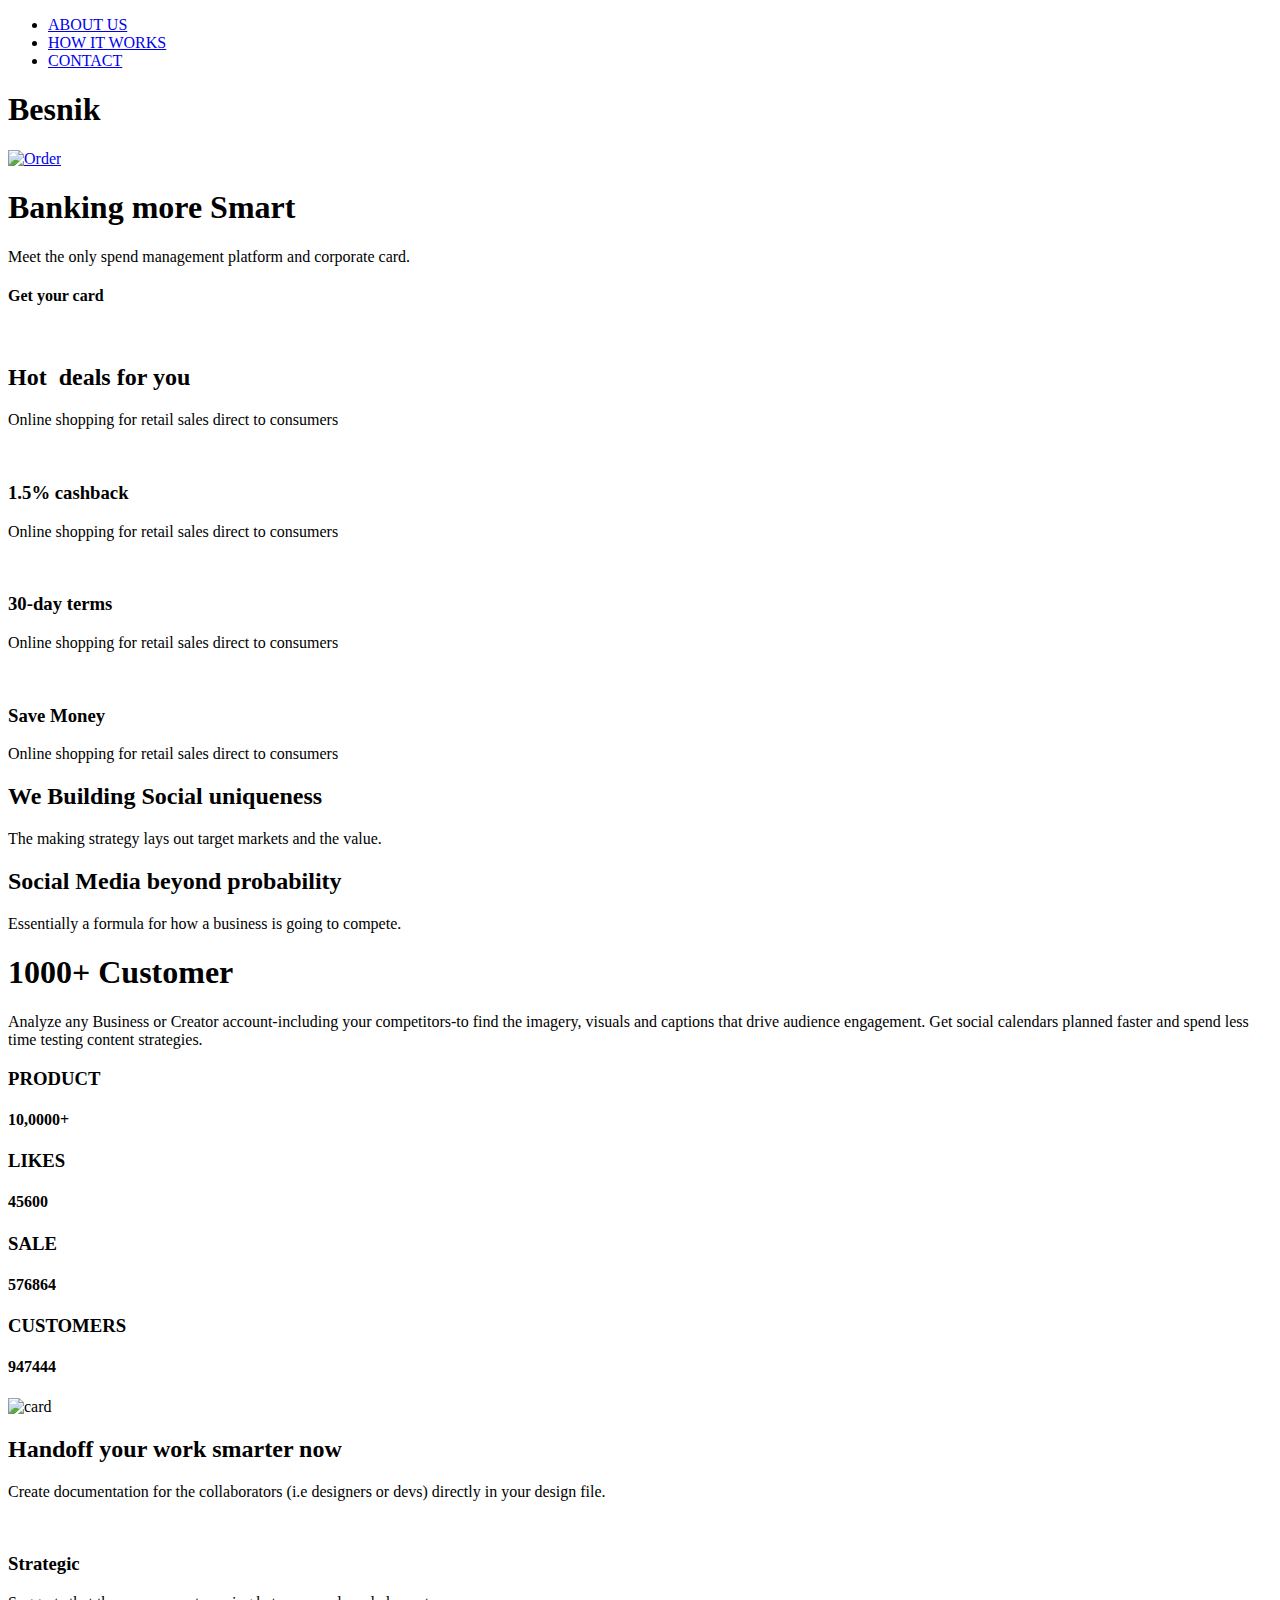
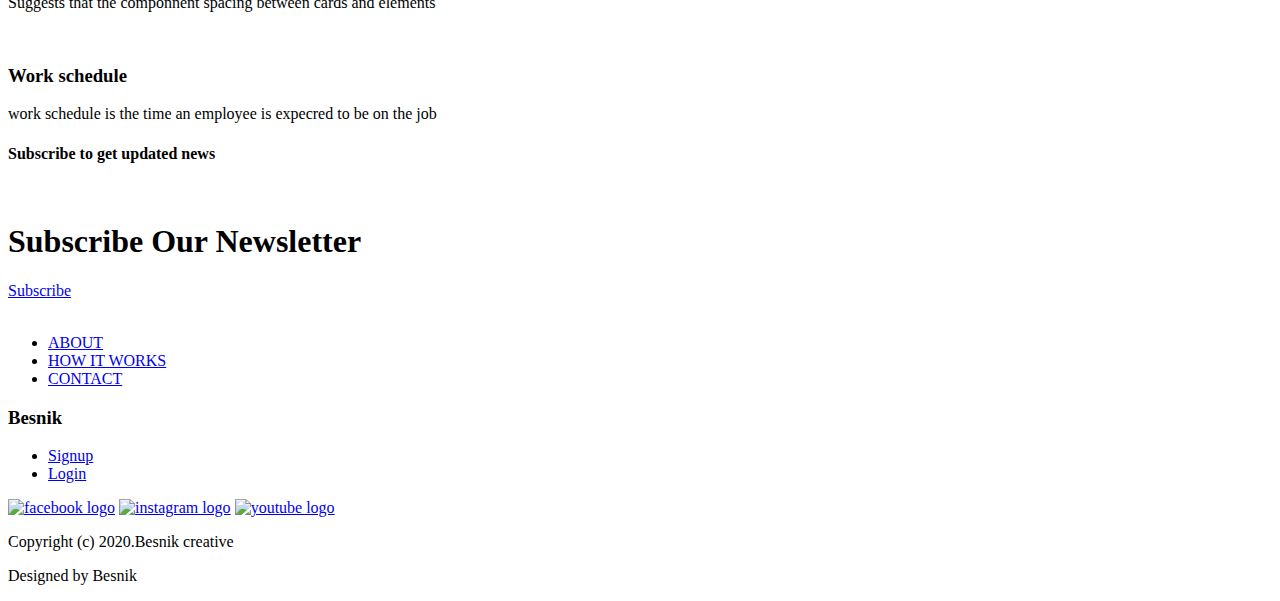
==== index.html @ 65f0827d "Updated ABOUT to ABOUT US" ====
<!DOCTYPE html>
<html lang="en">
<head>
    <meta charset="UTF-8">
    <meta http-equiv="X-UA-Compatible" content="IE=edge">
    <meta name="viewport" content="width=device-width, initial-scale=1.0">
    <title>Smart Banking Landing Page</title>
    <link rel="stylesheet" href="./style.css">
</head>
<body>
    <header>
        <nav>
            <ul>
                <li><a href="#">ABOUT US</a></li>
                <li><a href="#">HOW IT WORKS</a></li>
                <li><a href="#">CONTACT</a></li>
            </ul>
            <div class="logo">
                <h1>
                    Besnik
                </h1>
            </div>
            <div class="shop">
                <a href="#"><img src="./nav.png" alt="Order"></a>
            </div>
        </nav>
        <article>
            <div class="para-1">
                <h1>
                    Banking 
                    <span>
                        more
                    </span>
                    Smart
                </h1>
                <p>
                    Meet the only spend management 
                    platform and corporate card.
                </p>
                <div>
                    <a href="#">
                        <div class="g-arrow">
                        
                            <div>
                
                                <div class="g-line">
                                
                                </div>
                                <div class="angle">
                                
                                </div>
                            </div>
                        </div>  
                    </a>
                    <h4>
                        Get your card 
                    </h4>
                </div>
            </div>
            <div class="image-1">
                <img src="./header card.png" alt="">
            </div>
        </article>
        <div class="foot">
            <div class="foot-1">
                <h2>
                    Hot <span>
                        <img src="./fire (1) 1.png" alt="">
                    </span>
                    deals for you 
                </h2>
                <p>
                    Online shopping for retail sales direct to consumers
                </p>
            </div>
            <div class="foot-2">
                <div>
                    <img src="./image 528.png" alt="">
                </div>
                <h3>
                    1.5% cashback 
                </h3>
                <p>
                    Online shopping for retail sales direct to consumers
                </p>
            </div>
            <div class="foot-2">
                <div>
                    <img src="./image 528.png" alt="">
                </div>
                <h3>
                    30-day terms  
                </h3>
                <p>
                    Online shopping for retail sales direct to consumers
                </p>
            </div><div class="foot-2">
                <div>
                    <img src="./image 528.png" alt="">
                </div>
                <h3>
                    Save Money
                </h3>
                <p>
                    Online shopping for retail sales direct to consumers
                </p>
            </div>
        </div>
    </header>
    <section id="one">
        <div class="circle">
            <div class="circle-1">
    
            </div>
            <div class="cir-2">
    
            </div>
        </div>
        <article>
            <div id="left">
                <h2>
                    We Building Social uniqueness 
                </h2>
                <p>
                    The making strategy lays out target markets and the value. 
                </p>
            </div>
            <div id="right">
                <h2>
                    Social Media beyond probability
                </h2>
                <p>
                    Essentially a formula for how a business is going to compete. 
                </p>
            </div>
        </article>
    </section>
    <section id="two">
        <div id="head">
            <h1>
                1000+ Customer 
            </h1>
            <p>
                Analyze any Business or Creator account-including your 
                competitors-to find the imagery, visuals and captions that 
                drive audience engagement. Get social calendars planned faster 
                and spend less time testing content strategies.
            </p>
        </div>
        <div id="table">
            <div>
                <h3>
                    PRODUCT 
                </h3>
                <h4>
                    10,0000+
                </h4>
            </div>
            <div>
                <h3>
                    LIKES 
                </h3>
                <h4>
                    45600
                </h4>
            </div>
            <div>
                <h3>
                    SALE 
                </h3>
                <h4>
                    576864
                </h4>
            </div>
            <div>
                <h3>
                    CUSTOMERS
                </h3>
                <h4>
                    947444
                </h4>
            </div>
        </div>     
    </section>
    <section id="three">
        <article>
            <div id="card">
                <img src="./card (2).png" alt="card">
            </div>
            <div id="par-3">
                <h2>
                    Handoff your work smarter now
                </h2>
                <p>
                    Create documentation for the collaborators (i.e designers or devs) directly in your design file.
                </p>
                <div id="low-3">
                    <div>
                        <div id="p-img">
                            <img src="./Group 4153.png" alt="">
                        </div>
                        <div>
                            <h3>
                                Strategic 
                            </h3>
                            <p>
                                Suggests that the componnent spacing between cards and elements
                            </p>
                        </div>                        
                    </div>
                    <div>
                        <div id="p-img">
                            <img src="./Group 4170.png" alt="">
                        </div>
                        <div>
                            <h3>
                                Work schedule 
                            </h3>
                            <p>
                                work schedule is the time an employee is expecred to be on the job
                            </p>
                        </div>
                    </div>
                </div>
            </div>
        </article>
    </section>
    <section id="four">
        <article>
            <div id="par-4">
                <div id="left-p">
                    <h4>
                        Subscribe to get updated news
                    </h4>
                    <img src="./play text.png" alt="">
                </div>
                <div id="border">

                </div>
                <div id="right-p">
                    <h1>
                        Subscribe Our Newsletter
                    </h1>
                    <div id="button">
                        <a href="#">
                            Subscribe
                        </a>
                    </div>
                </div>
            </div>
        </article>
        <div id="img-4">
            <img src="./Atm-2.png" alt="">
        </div>
    </section>
    <footer>
        <article>
            <div id="left">
                <ul>
                    <li><a href="#">ABOUT</a></li>
                    <li><a href="#">HOW IT WORKS</a></li>
                    <li><a href="#">CONTACT</a></li>
                </ul>
            </div>
            <div id="center">
                <h3>
                    Besnik
                </h3>
            </div>
            <div id="right">
                <ul>
                  <li><a href="#">Signup</a></li>
                  <li><a href="#">Login</a></li>
                </ul>
                <a href="#"><img src="./facebook.webp" alt="facebook logo"></a>
                <a href="#"><img src="./instagram.webp" alt="instagram logo"></a>
                <a href="#"><img src="./youtube.webp" alt="youtube logo"></a>
            </div>
        </article>
        <div id="foot">
            <p>
                Copyright (c) 2020.Besnik creative
            </p>
            <div>

            </div>
            <p>
                Designed by Besnik
            </p>
        </div>
    </footer>
</body>
</html>
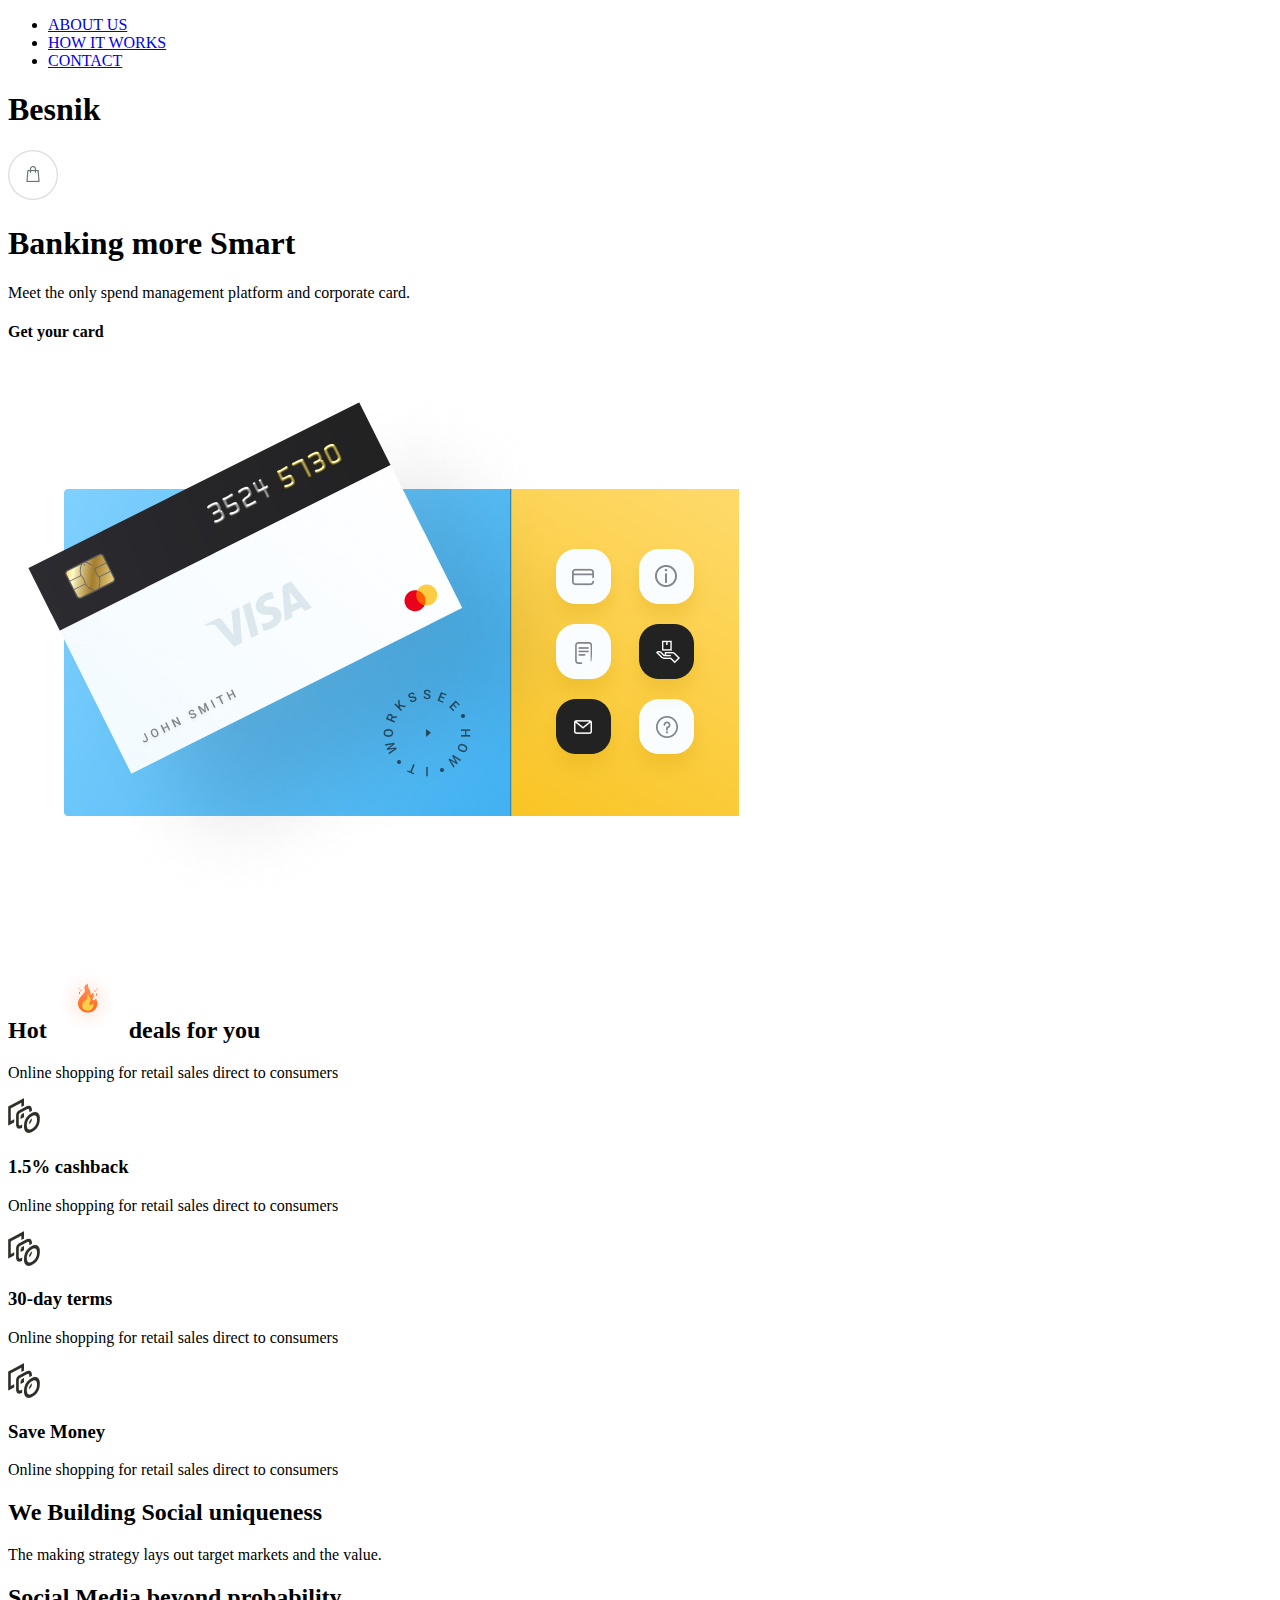
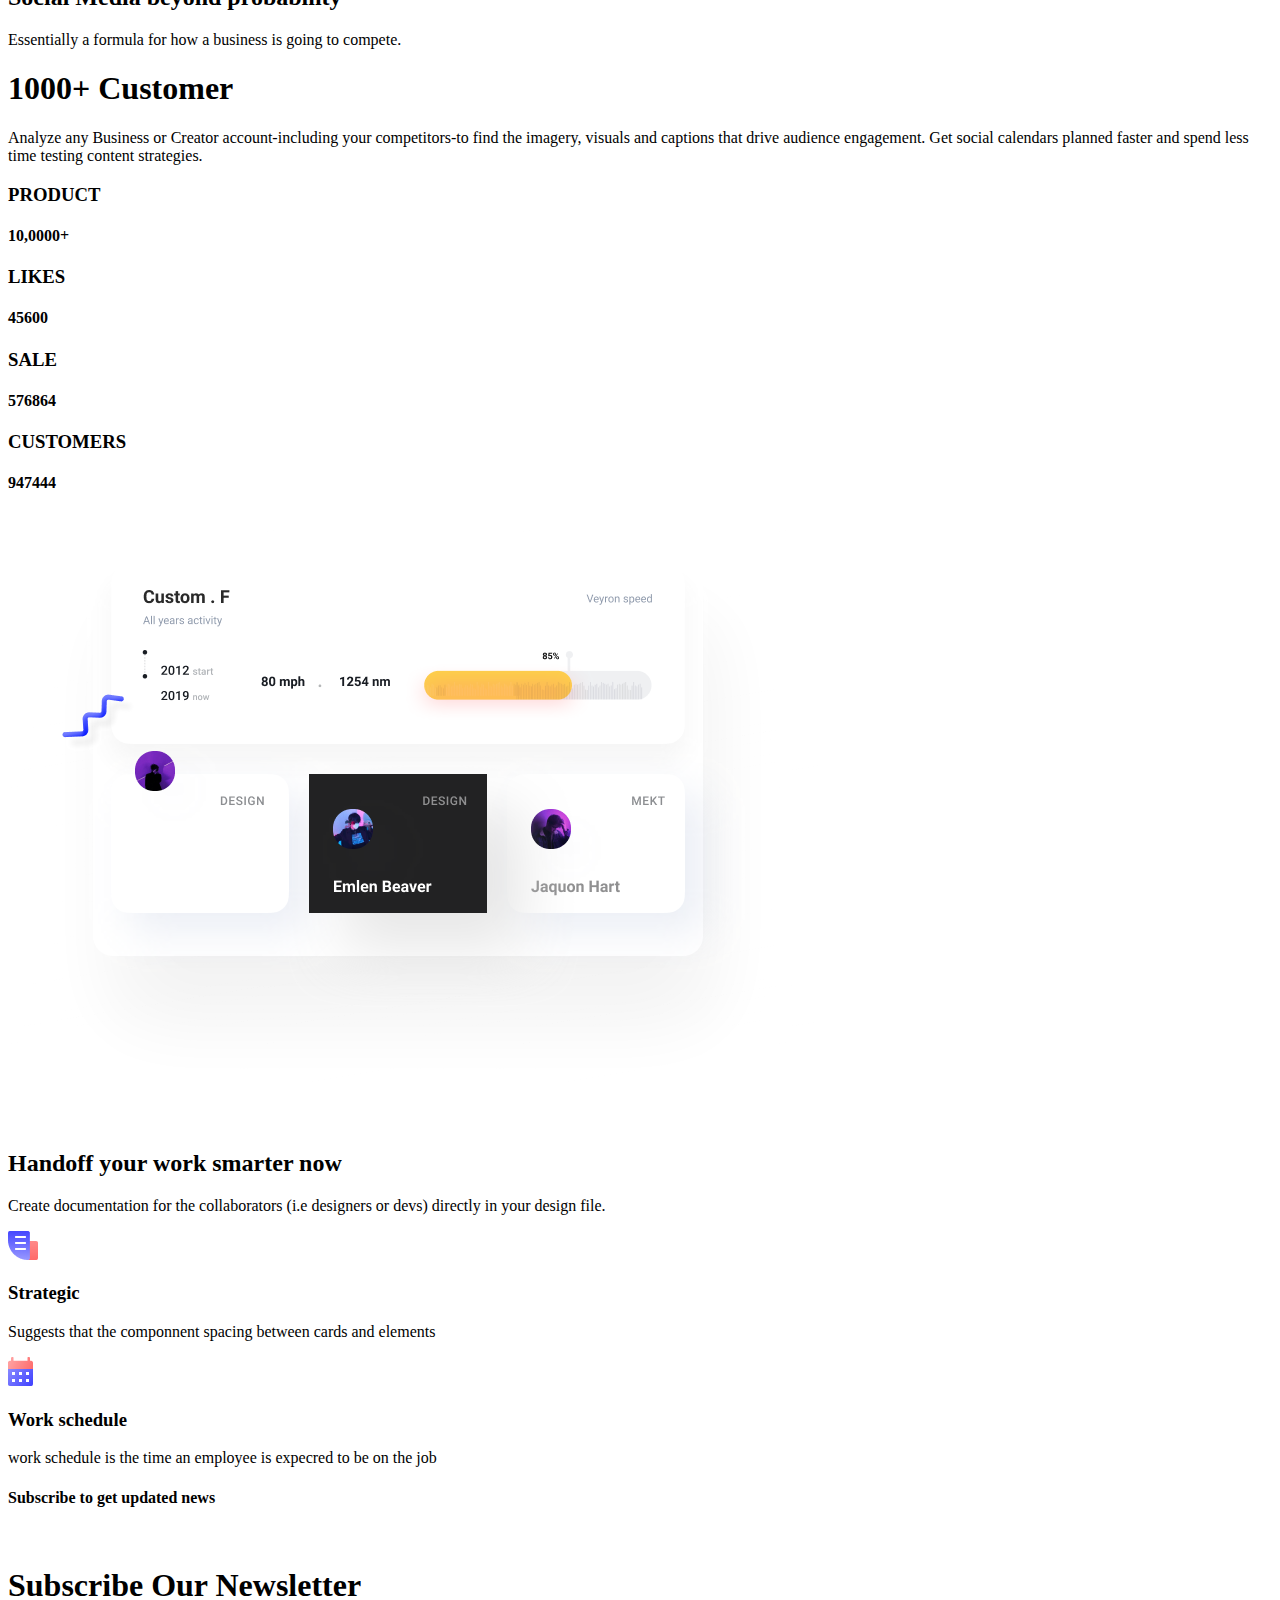
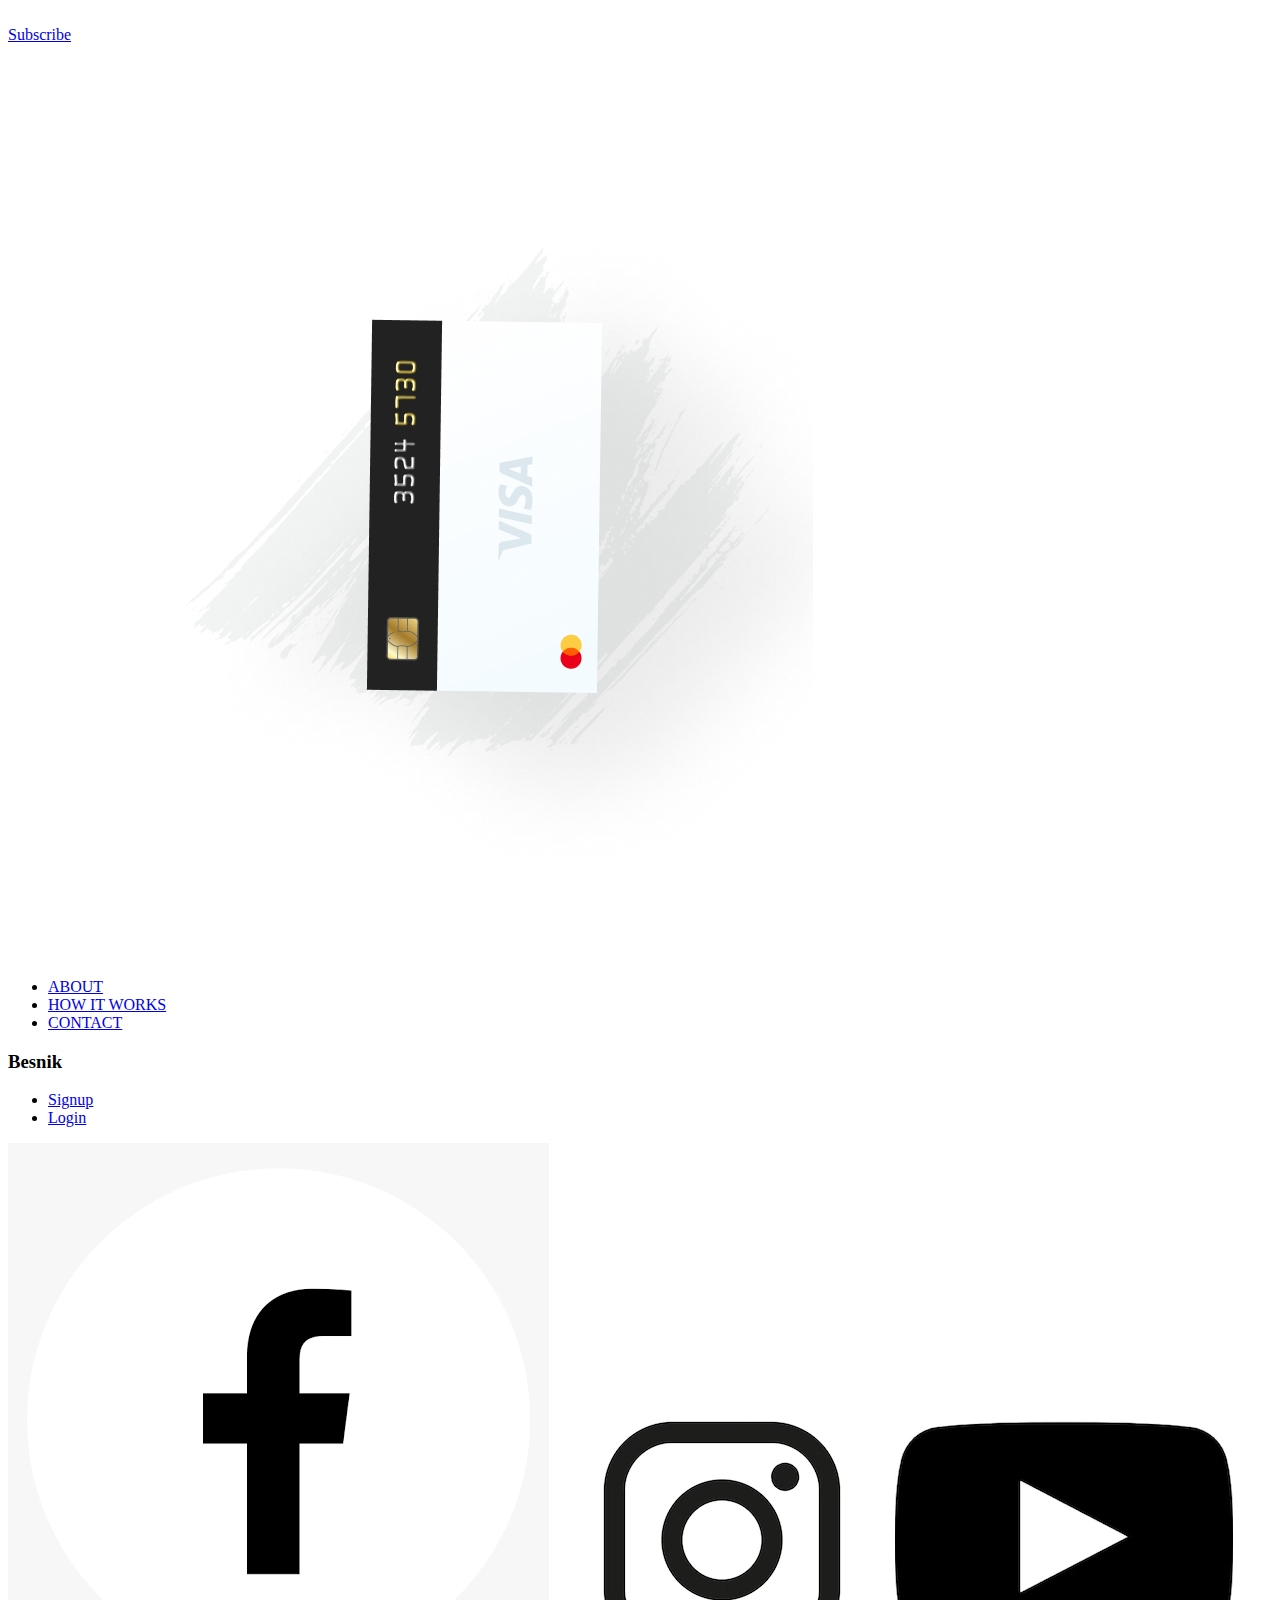
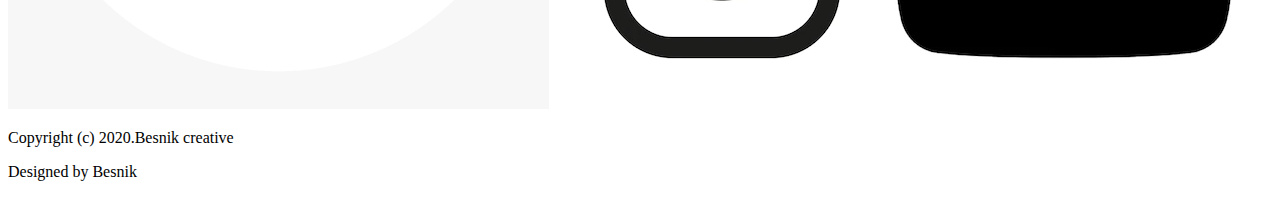
==== commit 0c6c51ae: "Rearrangement of folders" ====
--- a/index.html
+++ b/index.html
@@ -21,7 +21,7 @@
                 </h1>
             </div>
             <div class="shop">
-                <a href="#"><img src="./nav.png" alt="Order"></a>
+                <a href="#"><img src="./images/nav.png" alt="Order"></a>
             </div>
         </nav>
         <article>
@@ -58,14 +58,14 @@
                 </div>
             </div>
             <div class="image-1">
-                <img src="./header card.png" alt="">
+                <img src="./images/header card.png" alt="">
             </div>
         </article>
         <div class="foot">
             <div class="foot-1">
                 <h2>
                     Hot <span>
-                        <img src="./fire (1) 1.png" alt="">
+                        <img src="./images/fire (1) 1.png" alt="">
                     </span>
                     deals for you 
                 </h2>
@@ -75,7 +75,7 @@
             </div>
             <div class="foot-2">
                 <div>
-                    <img src="./image 528.png" alt="">
+                    <img src="./images/image 528.png" alt="">
                 </div>
                 <h3>
                     1.5% cashback 
@@ -86,7 +86,7 @@
             </div>
             <div class="foot-2">
                 <div>
-                    <img src="./image 528.png" alt="">
+                    <img src="./images/image 528.png" alt="">
                 </div>
                 <h3>
                     30-day terms  
@@ -96,7 +96,7 @@
                 </p>
             </div><div class="foot-2">
                 <div>
-                    <img src="./image 528.png" alt="">
+                    <img src="./images/image 528.png" alt="">
                 </div>
                 <h3>
                     Save Money
@@ -185,7 +185,7 @@
     <section id="three">
         <article>
             <div id="card">
-                <img src="./card (2).png" alt="card">
+                <img src="./images/card (2).png" alt="card">
             </div>
             <div id="par-3">
                 <h2>
@@ -197,7 +197,7 @@
                 <div id="low-3">
                     <div>
                         <div id="p-img">
-                            <img src="./Group 4153.png" alt="">
+                            <img src="./images/Group 4153.png" alt="">
                         </div>
                         <div>
                             <h3>
@@ -210,7 +210,7 @@
                     </div>
                     <div>
                         <div id="p-img">
-                            <img src="./Group 4170.png" alt="">
+                            <img src="./images/Group 4170.png" alt="">
                         </div>
                         <div>
                             <h3>
@@ -232,7 +232,7 @@
                     <h4>
                         Subscribe to get updated news
                     </h4>
-                    <img src="./play text.png" alt="">
+                    <img src="./images/play text.png" alt="">
                 </div>
                 <div id="border">
 
@@ -250,7 +250,7 @@
             </div>
         </article>
         <div id="img-4">
-            <img src="./Atm-2.png" alt="">
+            <img src="./images/Atm-2.png" alt="">
         </div>
     </section>
     <footer>
@@ -272,9 +272,9 @@
                   <li><a href="#">Signup</a></li>
                   <li><a href="#">Login</a></li>
                 </ul>
-                <a href="#"><img src="./facebook.webp" alt="facebook logo"></a>
-                <a href="#"><img src="./instagram.webp" alt="instagram logo"></a>
-                <a href="#"><img src="./youtube.webp" alt="youtube logo"></a>
+                <a href="#"><img src="./images/facebook.png" alt="facebook logo"></a>
+                <a href="#"><img src="./images/instagram.webp" alt="instagram logo"></a>
+                <a href="#"><img src="./images/youtube.webp" alt="youtube logo"></a>
             </div>
         </article>
         <div id="foot">
